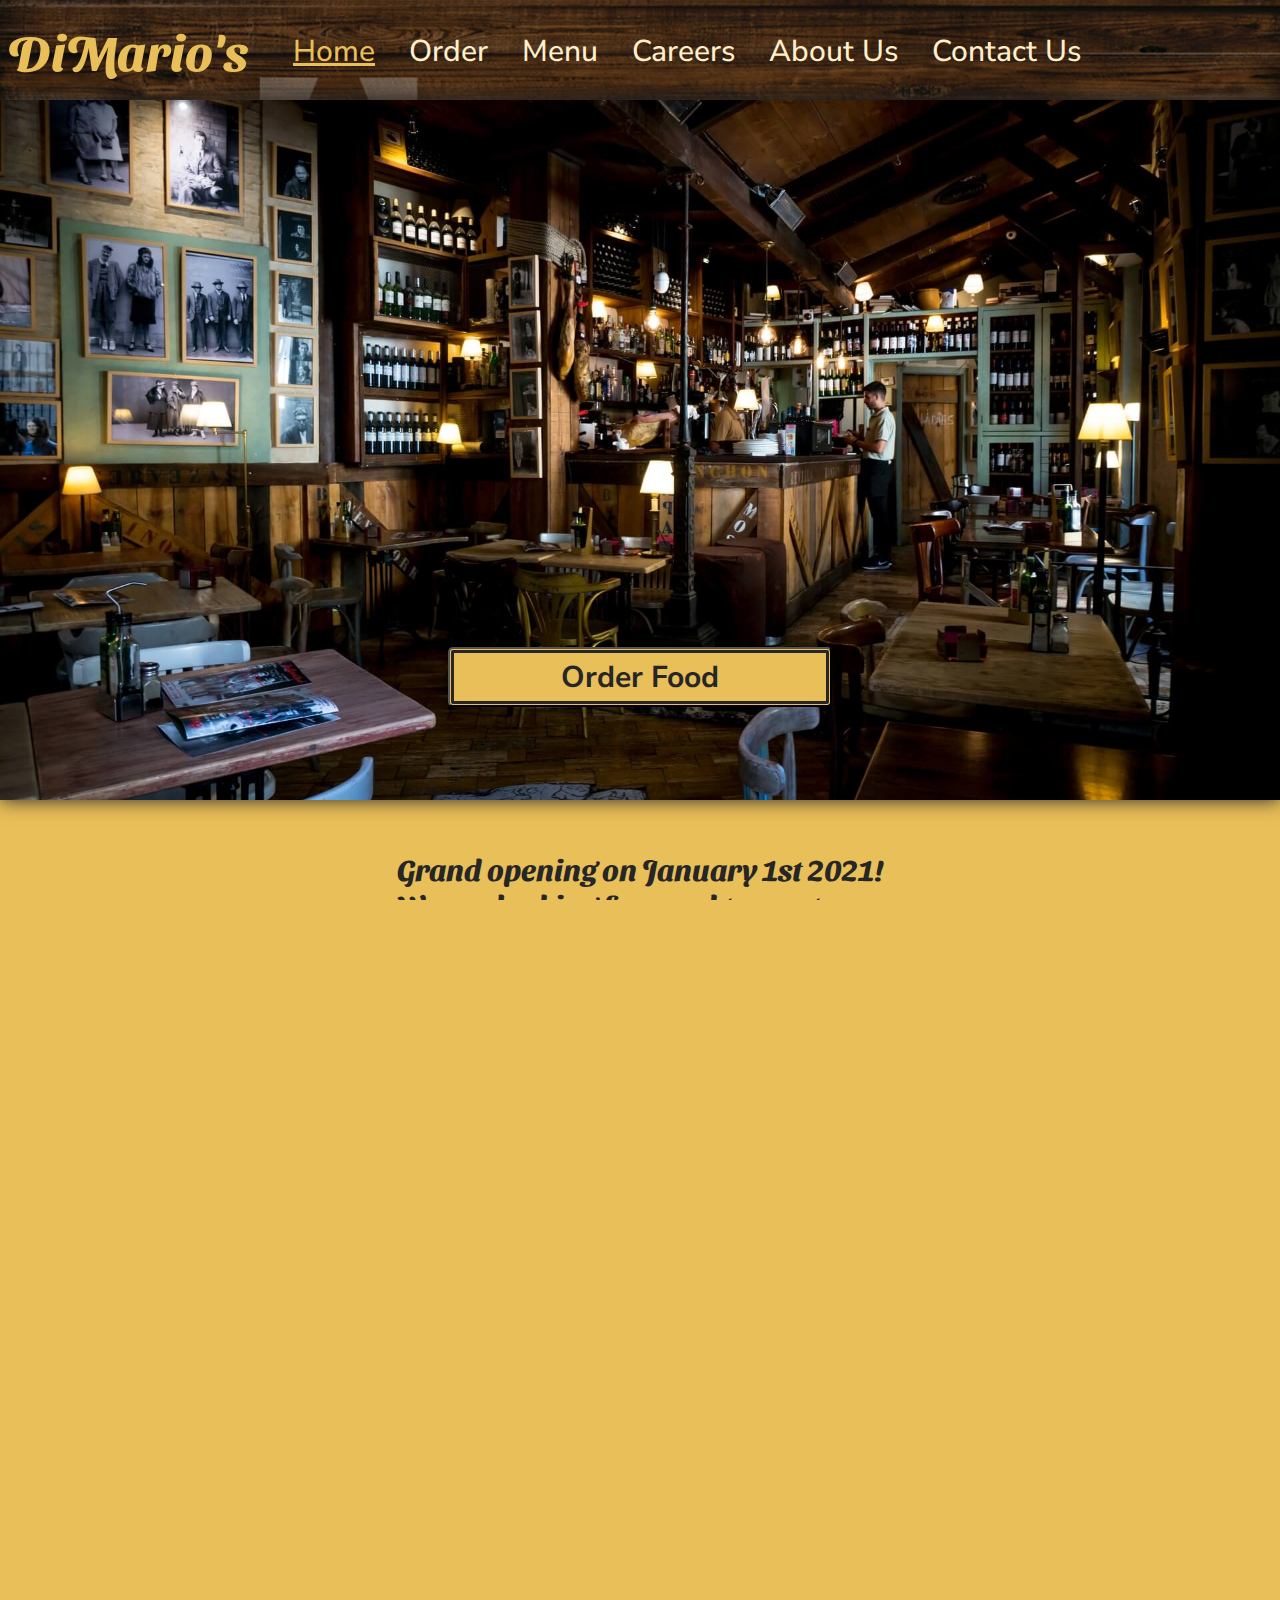
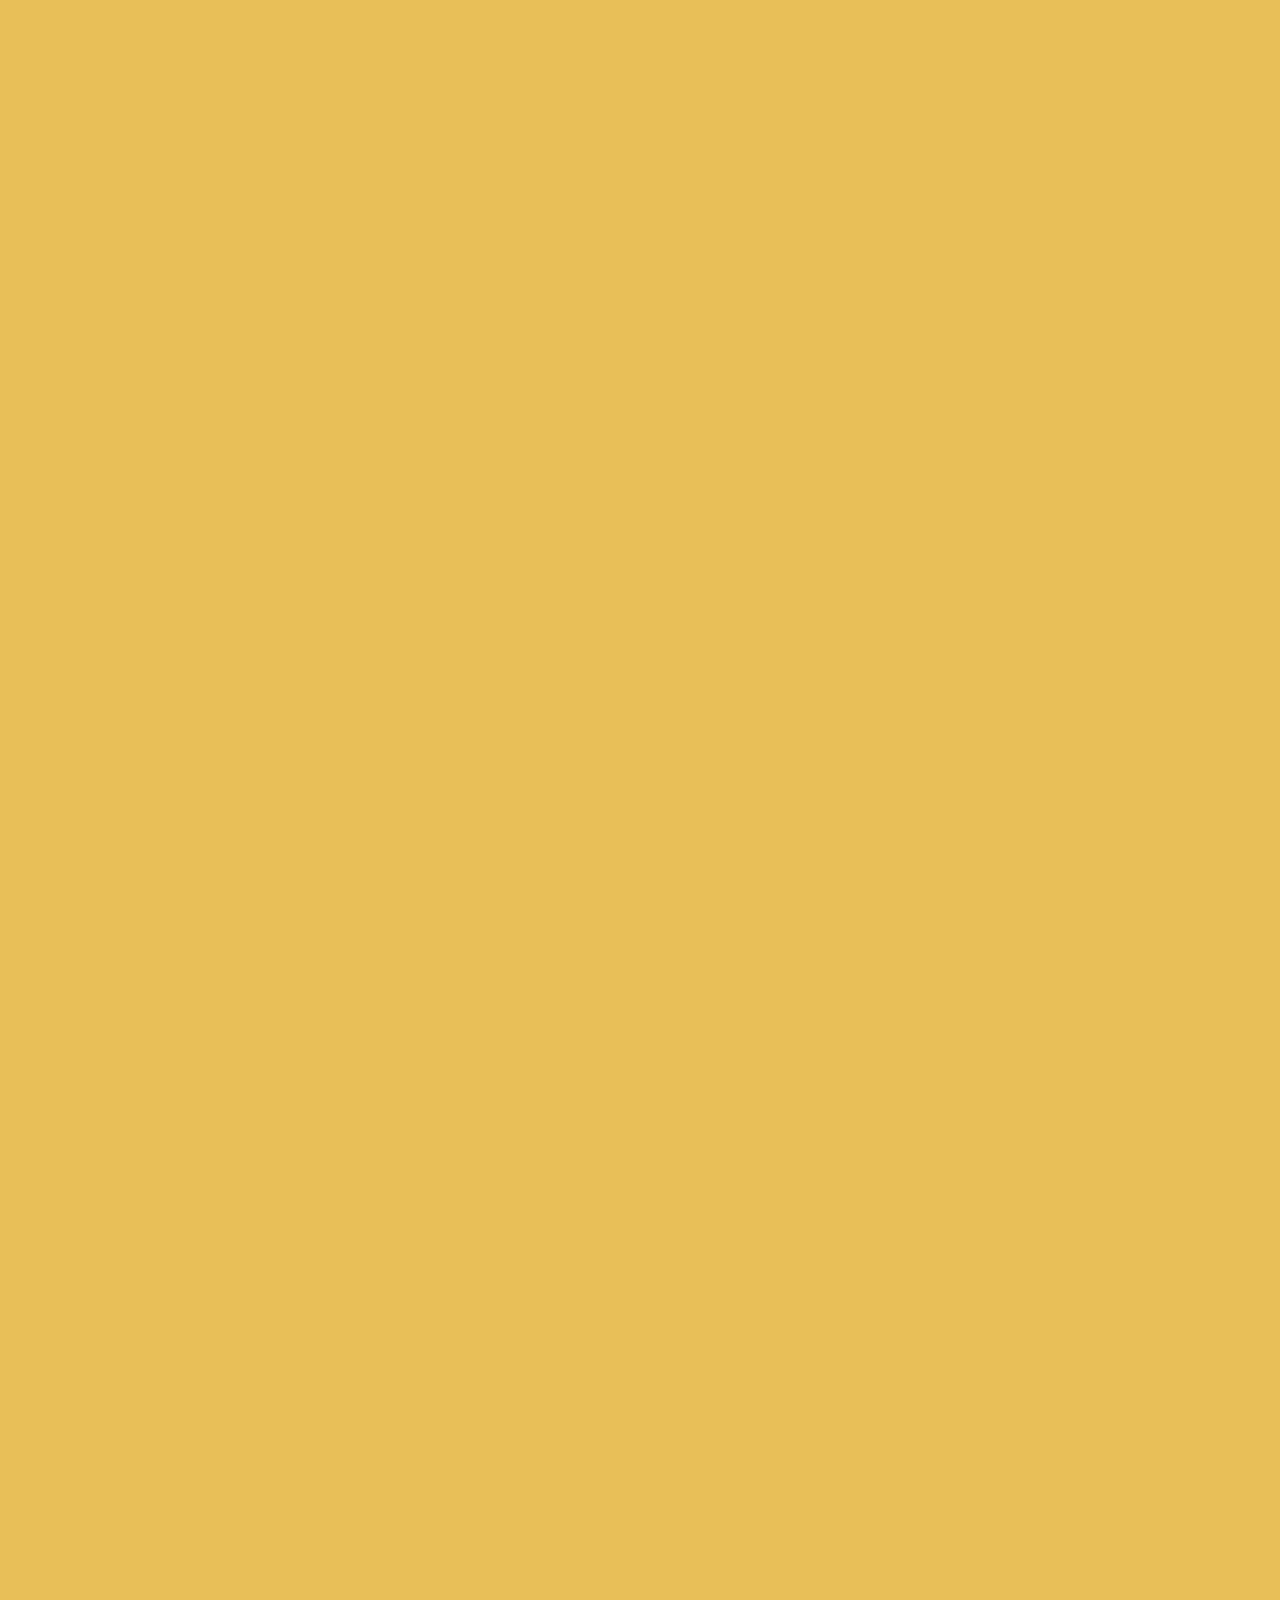
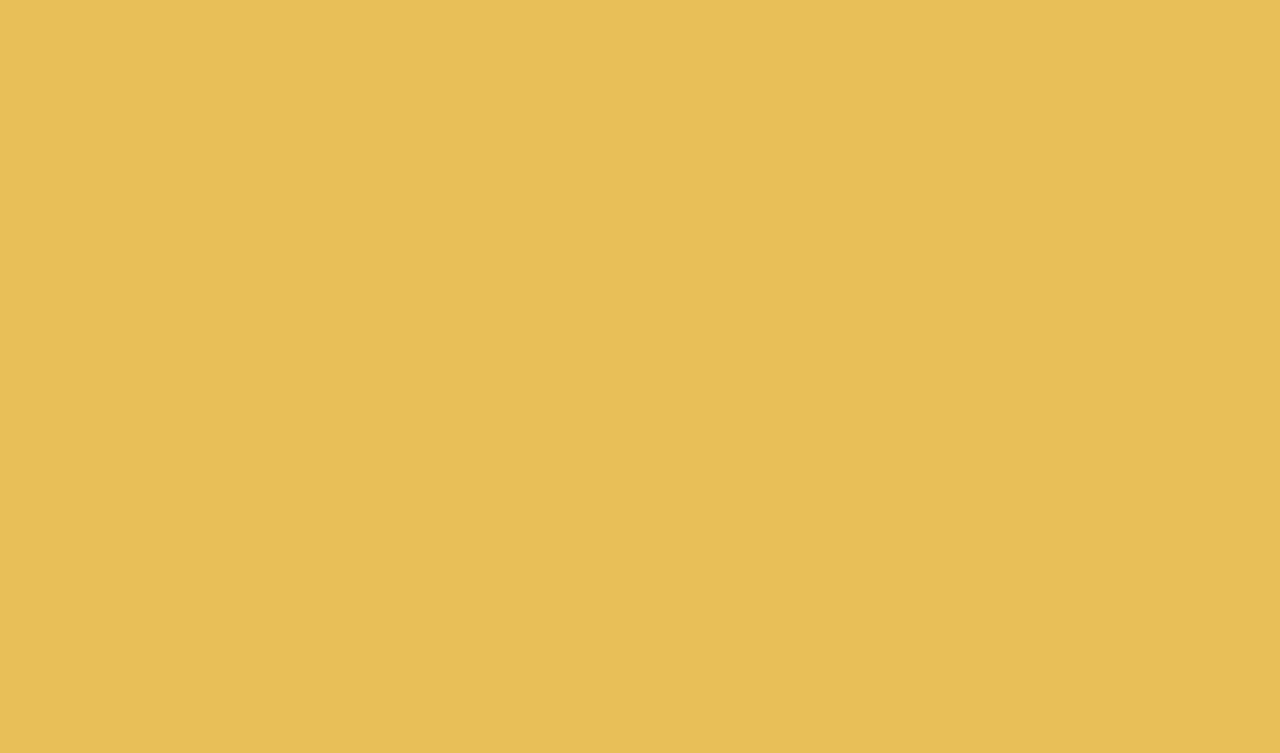
==== index.html @ 4d378fe9 "Add files via upload" ====
<!DOCTYPE html>
<html> 
    <head>
        <title>DiMario's</title>
        <link rel="stylesheet" href="style.css">
        <link rel="preconnect" href="https://fonts.gstatic.com">
        <link rel="stylesheet" href="https://fonts.googleapis.com/css2?family=Sansita+Swashed&display=swap">
        <link rel="stylesheet" href="https://fonts.googleapis.com/css2?family=Nunito+Sans:wght@600&display=swap">
        <meta name="viewport" content="width=device-width, initial-scale=1.0">
    </head>

    <body>   
        <header>
            <nav class="navbar">
            <div class="logo" onclick="document.location='index.html'">
                <h1>DiMario's </h1></div>
            
                <ul class="navlinks" id="navlinks">
                    </li>
                    <li><a class="current" href="index.html">Home</a></li>
                    <li><a href="https://deliveroo.ie/" target="_blank" >Order</a></li>
                    <li><a href="menu.html">Menu</a></li>
                    <li><a href="careers.html">Careers</a></li>
                    <li><a href="aboutus.html">About Us</a></li>
                    <li><a href="#footer">Contact Us</a></li>
                  </ul>
            </nav>
        </header> 

        <div class="hero">
        <button class="orderbutton" type="button"  onclick=" window.open('https://deliveroo.ie/', '_blank'); return false;">Order Food</button>
     </div>
        <div class="description">
            <h2>Grand opening on January 1st 2021! <br>We are looking forward to meet you.</h2>
        </div>
        <div class="selection">

            <div class="about">
                <div class="about_img"></div>
                <div class="about_text"> <p>Opening in Bray in January 2021. DiMario's offers a wide range of classic and very innovative gourmet pizzas to create a distinctive and contemporary eating style for you to enjoy at home.</p></div>
                <button class="aboutbutton" type="button" onclick="document.location='aboutus.html'">About Us</button>
            </div>

            <div class="menu">
                <div class="menu_img"></div>
                <div class="menu_text"> <p> We have put a lot of time and effort into curating the perfect menu. Our incredibly delicious menu comprises of traditional Italian pizzas, all-time favourites, focaccias, calzones, tasty salads and even sweet dessert pizzas.</p></div>
                <button class="menubutton" type="button" onclick="document.location='aboutus.html'">Menu</button>
                </div>
            <div class="careers">
                <div class="careers_img"></div>
                <div class="careers_text"> <p>We are proud to employ great people who are passionate about their jobs and we respect that everyone is different. No matter who you are, what you need or where you're going, we'd like to help you get there.</p></div>
                <button class="careersbutton" type="button" onclick="document.location='aboutus.html'">Open Positions</button>
            </div>
        </div>
        </div>
        <div class="social">
            <h2>Find us on social media: <a href="https://www.instagram.com/" target="_blank" >#dimariosbray</a></h2>
                <br>
                <a href="https://www.facebook.com/" target="_blank" > <img class="facebook" src="facebook.svg" alt="Social Media Facebook"> </a>
                <a href="https://www.instagram.com/" target="_blank" > <img class="instagram" src="instagram.svg" alt="Social Media Instagram"></a>
        </div>
        <div class="images">
            <img class="image_1" src="social_1.jpg" alt="Social Media Image 1">
            <img class="image_2" src="social_2.jpg" alt="Social Media Image 2">
            <img class="image_3" src="social_3.jpg" alt="Social Media Image 3"> 
            <img class="image_4" src="social_4.jpg" alt="Social Media Image 4"> 
            <img class="image_5" src="social_5.jpg" alt="Social Media Image 5"> 
            <img class="image_6" src="social_6.jpg" alt="Social Media Image 6"> 
        </div>
         
        <a name="footer"></a>
        <div class="footer" id class="footer">
            <div class="address">
                <h2>Find Us</h2>
                <p><a href="https://goo.gl/maps/X4QhqqdxB6TDcAVm9" target="_blank">57 Sugarloaf Crescent<br>Bray, Co.Wicklow<br>A98 F9P2 </a></p>
            </div>
            <div class="contact">
                <h2>Contact Us</h2>
                <p>Phone: <a href="tel:0860-555555" >0860-555555</a><br>Email: <a href="mailto:jobs@dimariosbray.com">jobs@dimariosbray.com</a><br>Social Media <a href="https://www.facebook.com/" target="_blank" > <img class="facebook_footer" src="facebook_footer.svg" alt="Social Media Facebook"> </a>   <a href="https://www.instagram.com/" target="_blank" > <img class="instagram_footer" src="instagram_footer.svg" alt="Social Media Facebook"> </a></p>
            </div>
            <div class="hours">
                <h2>Opening Hours</h2>
                <p>Tuesday & Wednesday from 11am to 8pm<br>Thursday, Friday, & Saturday from 11am to 10pm<br>Sunday from 11am to 7pm</p>
            </div>
        </div>
    </body>
    </html>
---- style.css ----
html,body {
    background-color: #E8BF58;
    width: 100%;
    height: 100%;
    margin: 0px;
    padding: 0px;
    overflow-x: hidden; 
    font-family: 'Nunito Sans', sans-serif;
    color: #FFEFCA;
}

/*Navigation*/

.navbar {
    width: 100%;
    height: 100px;
    background-image: url("nav_background.jpg");
    background-size: cover;
    background-position: 10% 15%;
    display: flex;
    position: relative;

}

.logo {

    width: 20%;
    height: 100px;
    text-align: center;
    top: 20px;
    position: absolute;
    cursor: pointer;
    
}

h1 {
    max-width: 35%;
    max-height: 50%;
    font-size: 50px;
    color: #E8BF58;
    margin: auto;
    padding: 5px;
    border-radius: 5px;
    display:inline;
    font-family: 'Sansita Swashed', cursive;
}

h1:hover {
    color: #758973;
}



.navlinks {
    width: 80%;
    height: 100px;
    padding-top: 15px;
    text-align: center;
    position: absolute;
    left: 120px;

}

.navlinks a {
    text-decoration: none;
    font-weight: 500;
    font-size: 30px;
    color: #FFEFCA;
    text-align: center;
}

a.current {
    color: #E8BF58;
    padding-bottom: 2px;
    text-decoration: underline;
}

ul li {
    display: inline;
    padding-left: 30px;
    margin-top: auto;
   }



 .navlinks a:hover {
    color: #758973;
 }


  /*Hero Main*/

 .hero {
    width: 100%;
    height: 700px;
    background-image: url("hero_home.jpg");
    background-repeat: no-repeat;
    background-size: cover;
    background-position: 10% 30%;
    margin: auto;
    box-shadow:  0 0 18px #262626;
    position: relative;

 }

 .orderbutton  {
    margin: 0;
    position: absolute;
    top: 85%;
    left: 50%;
    -ms-transform: translate(-50%, -80%);
    transform: translate(-50%, -80%);
    width: 30%;
    height: 60px;
    background-color: #E8BF58;
    color: #262626;
    font-size: 30px;
    cursor: pointer;
    outline: 3px solid #262626;
    outline-offset: -6px;
    border-radius: 5px;
    font-family: 'Nunito Sans', sans-serif;
    padding: 5px;
    font-weight: 700;

 }

 button:hover {
  background-color: #758973;
  color: #262626;
  outline: 3px solid #262626;
  outline-offset: -6px;
  border: none;
  padding: 5px;

 }



/*H2 Headlines*/

 .description {
    width: 100%;
    height: 150px;
    margin: auto;
    text-align: center;
 }

h2 {
    height: auto;
    width: 70%;
    font-size: 30px;
    text-align: center;
    margin-top: 50px;
    margin-left: auto;
    margin-right: auto;
    margin-bottom: 0;
    color: #262626;
    font-family: 'Sansita Swashed', cursive;

}

/*Selection Main*/

.selection {
    width: 85%;
    height: 600px;
    margin: auto;
    background-color: #262626;
    border-radius: 5px;
    box-shadow:  0 0 18px #262626;
}

.about, .menu, .careers {
     width: 33.33%;
     height: 600px;
     float:left;
     background-color: #262626;
     border-radius: 5px;
     position: relative;
 }

 .about_img  {
    width: 90%;
    height: 300px;
    margin-top: 15px;
    margin-left: auto;
    margin-right: auto;
    background-image: url("AboutUs.jpg");
    background-repeat: no-repeat;
    background-size: cover;
    background-position: 10% 30%;
    border-radius: 5px;
   
 }

 .menu_img {
    width: 90%;
    height: 300px;
    margin-top: 15px;
    margin-left: auto;
    margin-right: auto;
    background-image: url("menu.jpg");
    background-repeat: no-repeat;
    background-size: cover;
    background-position: 10% 30%;
    border-radius: 5px;
 }

 .careers_img {
    width: 90%;
    height: 300px;
    margin-top: 15px;
    margin-left: auto;
    margin-right: auto;
    background-image: url("careers.jpg");
    background-repeat: no-repeat;
    background-size: cover;
    background-position: 10% 30%;
    border-radius: 5px;
 }


 .about_text p, .menu_text p, .careers_text p {
     width: 80%;
     text-align: center;
     margin:auto;
     padding-top: 20px;
     font-size: 18px;
     color: #FFEFCA;
 }

 .aboutbutton, .menubutton, .careersbutton {
    margin: auto;
    position: absolute;
    top: 95%;
    left: 50%;
    -ms-transform: translate(-50%, -95%);
    transform: translate(-50%, -95%);
    width: 90%;
    height: 50px;
    background-color: #E8BF58;
    color: #262626;
    font-size: 30px;
    cursor: pointer;
    outline: 3px solid #262626;
    outline-offset: -6px;
    border-radius: 5px;
    font-family: 'Nunito Sans', sans-serif;
 }


.social {
    width: 100%;
    height: 150px;
   text-align: center;
   padding-bottom: 30px;
 }


 .social a {
     color: #758973;
 }

 .social a:hover {
    color: #262626;
    cursor: pointer;
}

.facebook, .instagram {
     width: 60px;
     height: 60px;
     margin: auto;
 }

 .facebook:hover {
    background-color: #758973;
    cursor: pointer;
}
.instagram:hover {
    background-color: #758973;
    border-radius: 15px;
    cursor: pointer;
}

.images  {
    width: 100%;
    overflow: auto;
    margin: auto;
    text-align:center;
    background-color: #262626;
    padding-bottom: 30px;
    margin-bottom: 50px;
    padding-top: 30px;
    box-shadow:  0 0 18px #262626;
    border-radius: 10px;
 }


 .images img {
    max-width: 75%;
    max-height: 75%;
    display:inline-block;
    margin: 40px;
    border-left: 6px solid;
    border-right: 6px solid;
    border-color: #E8BF58;
    border-radius: 10px;
 }

 .images img:hover {
    border-color: #758973;
    opacity: 0.7;
    cursor: pointer;
    transition-delay:0.2s;
 }


  /*About Us*/

  .hero_about {
    width: 100%;
    height: 700px;
    background-image: url("hero_about.jpg");
    background-repeat: no-repeat;
    background-size: cover;
    background-position: 25% 0;
    margin-bottom: 100px;
    box-shadow:  0 0 18px #262626;
 }

 /*History*/

  .history, .philosophy, .food {
    width: 80%;
    height: 500px;
    margin: auto;
    display: flex; 
    margin-bottom: 50px;
    background-color: #262626;
    box-shadow:  0 0 18px #262626;
    border-radius: 5px;
  }



  .history_text, .philosophy_text {
    float: left;
    width: 60%;
    height: 500px;
    padding: 30px;
}

  .history_headline, .food_headline, .philosophy_headline {
      margin-bottom: 10px;
      text-align: center;
      height: 50px;

  }
  .history_headline h2, .food_headline h2, .philosophy_headline h2, .work_headline h2 {
     color: #758973;
     width: 100%;
     padding: 0;
     margin: auto;
     font-size: 40px;
  }
 

  .history_description p, .food_description p, .philosophy_description p, .work_description p {
     padding-top: 20px;
     font-size: 20px;
     color: #FFEFCA;
     margin-right: auto;
     margin-left: auto;
 }

 .history img, .food img, .philosophy img {
    max-width: 500px;
    max-height: 500px;
    border-radius: 5px;
 }


 .food_text {
    width: 65%;
    float: left; 
    height: 500px;
    padding: 30px;
}

.food img {
    float: right;

 }


 /*Careers Page*/
 .hero_careers {
    width: 100%;
    height: 700px;
    background-image: url("hero_careers.jpg");
    background-repeat: no-repeat;
    background-size: cover;
    background-position: 25% 0;
    margin-bottom: 50px;
    box-shadow:  0 0 18px #262626;
   
 }

 .positions {
     display: flex;
     width: 80%;
     height: 350px; 
     background-color: #262626;
     margin: auto;
     border-radius: 5px;
     text-align:center;
     margin-bottom: 50px;
     display: flex;
     flex-direction: row;
     box-shadow:  0 0 18px #262626;
 }

.job_1, .job_2, .job_3 {
    width: 30%;
    height: 250px;
    margin: auto;
    margin-top: 10px;
}

.positions h2 {
    font-size: 40px;
    color: #758973;
    text-align: left;
    padding: 0;
    margin: 10px;
}

.position_text {
    margin-right:auto;
    margin-top: auto;
    margin-top: 0;
    padding-left: 30px;
    padding-right: 30px;
}

.positions p {
    text-align: left;
    font-size: 18px;
    color: #FFEFCA;   
}

.work_text {
    margin: auto;
    padding-left: 30px;
    padding-right: 30px;
    padding-top: 0;
}

.work {
    width: 100%;
    height: 650px;
    margin: auto;
    display: flex; 
    margin-bottom: 50px;
    background-color: #262626;
    box-shadow:  0 0 18px #262626;
    border-radius: 5px;
  }



.work p{
    text-align: center;
}
.work b {
    font-family: 'Sansita Swashed', cursive;
    font-size: 30px;
}


.work img {
    max-width: 100%;
    max-height: 100%;
    border-radius: 5px;
 }



 .apply {
    width: 80%;
    height: 500px;
    margin: auto;
    display: flex; 
    margin-bottom: 50px;
    background-color: #262626;
    box-shadow:  0 0 18px #262626;
    border-radius: 5px;
 }

 .apply h2, .work h2 {
    font-size: 40px;
    color: #758973;
    text-align: center;
    padding: 0;
    margin-right: auto;
    margin-left: auto; 
    margin-top: 5px;
    margin-bottom: 10px;
    font-size: 50px;
   
 }

.apply_text {
    width: 100%;
    margin-right:auto;
    margin-top: 10px;
    text-align: center;
}

.apply p {
    text-align: center;
    font-size: 20px;
    color: #FFEFCA;   
    margin-bottom: 0;
}

.apply li {
    text-align: center;
    font-size: 20px;
    color: #FFEFCA;   
    margin-bottom: 0;
}

.apply_button {
    width: 100%;
    margin: auto;
    text-align: center;
    margin-top: 50px;
    }

.apply_button p {
    text-align: center;
    font-size: 18px;
    color: #FFEFCA;   
    margin-right: auto;
    margin-left: auto;

}

img.email {
    width: 40px;
    height: 40px;
    margin: auto;
    vertical-align: middle;
}


.apply a {
    color: #758973;
    font-size: 30px;
}

    /*Menu*/
.allergy {
    width: 70%;
    height: 250px;
    margin: auto;
    background-color: #262626;
    border-radius: 5px;
    box-shadow:  0 0 18px #262626;
    margin-top: 20px;
    display: flex;
    margin-bottom: 50px;
    margin-top: 50px;
}

.allergy_text {
    width: 60%;
}

.allergy_headline {
    height: 50px;
    padding: 10px;
}

.allergy_headline h2 {
    font-size: 40px;
    color: #758973;
    text-align: center;
   margin: auto;
   margin-bottom: 20px;

}

.allergy_description p {
    width: 80%;
    text-align: center;
    margin:auto;
    padding-top: 20px;
    font-size: 18px;
    color: #FFEFCA;
    font-size: 18px;
}

img.vegeterian, img.vegan, img.nut, img.fish, img.gluten{
    width: 40px;
    height: 40px;
    vertical-align: middle;
    margin-right: 10px;
   
}

.allergy_icons_1 {
    width: 250px;
    margin: auto;
    margin-left: 50px;
}

.allergy_icons_2 {
    width: 250px;
    margin: auto;
    margin-left: 50px;
}

.allergy_1, .allergy_2, .allergy_3, .allergy_4, .allergy_5 {
    display: flex;
    flex-direction: row;

}

.allergy p{
    vertical-align: middle;
    font-size: 18px;
}

.starter, .main, .dessert  {
    width: 100%;
    height: 680px;
    margin: auto;
    margin-bottom: 50px;
    background-color: #262626;
    border-radius: 5px;
    box-shadow:  0 0 18px #262626;
    margin-top: 20px;
}

.dessert {
    height: 500px;
}

.main {
    height: 1250px;
}
.starter_text, .main_text1, .dessert_text {
    width: 90%;
    height: 500px;
    display: flex;
    flex-direction: row;
    margin: auto;
}

.dessert_text {
    width: 80%;
    text-align: center;
    height: 400px;
}

.dessert_1, .dessert_2 {
    display: flex;
    flex-direction: row;
}

.main_text2 {
    width: 90%;
    height: 450px;
    display: flex;
    flex-direction: row;
    margin: auto;
    margin-top: 100px;
}

.starter_headline, .main_headline, .dessert_headline {
    width: 100%;
    height: 50px;
    padding: 10px;
    text-align: center;
    margin-bottom: 30px;
}

.starter_headline h2, .main_headline h2, .dessert_headline h2 {
    font-size: 50px;
    color: #758973;
    text-align: center;
    padding: 0;
    margin: auto;
    margin-bottom: 30px;

}

.starter_1, .starter_2, .starter_3, .starter_4 {
    width: 20%;
    height: 400px;
    margin: auto;
    text-align: center;
    }

.main_1, .main_2, .main_3, .main_4, .main_5, .main_6, .main_7, .main_8 {
    width: 20%;
    height: 400px;
    margin: auto;
    text-align: center;
        }

.dessert_1, .dessert_2 {
    height: 400px;
    margin: auto;
    text-align: center;
}

img.imgstarter_1, img.imgstarter_2, img.imgstarter_3, img.imgstarter_4 {
    max-width: 80%;
    max-height: 80%;
   border-radius: 5px;
}

img.imgmain_1, img.imgmain_2, img.imgmain_3, img.imgmain_4, img.imgmain_5, img.imgmain_6, img.imgmain_7, img.imgmain_8 {
    max-width: 80%;
    max-height: 80%;
    border-radius: 5px;
 }

 img.imgdessert_1,  img.imgdessert_2  {
    max-width: 80%;
    max-height: 80%;
    border-radius: 5px;
 }

b {
    font-family: 'Sansita Swashed', cursive;
    font-size: 30px;
}

.starter p, .main p {
    font-size: 18px;
    height: 130px;
    margin-top: 0;
}

.dessert p {
    font-size: 18px;
    margin-top: 0;
    margin-left: 20px;
    margin-right: 20px;
    text-align: center;
    width: 500px;
    height: 300px;
}
.dessert_1 p {
    margin-left: 20px;
    margin-right: 50px;
}


 /*Footer*/

 .footer {
    width: 800%;
    height: 250px;
    padding-bottom: 5px;
    background-color: #14181b;
    margin-top: 20px;
    box-shadow:  0 0 18px #14181b;
}

.address, .hours, .contact {
    width: 350px;
    margin-left: 50px;
    margin-top: 30px;
    float: left;
    color: #FFEFCA;
    background-color: #14181b;
}

.hours h2, .address h2, .contact h2 {
    font-size: 30px;
    text-align: left;
    color: #758973;
    display: inline;
    width: 100%;
 }

 .hours p, .address p, .contact p {
    margin-top: 20px;
 } 

 .contact a, .address a {
    color: #758973;
}

img.instagram_footer, img.facebook_footer {
    width: 30px;
    height: 30px;
    vertical-align: middle;
    text-decoration: none;
}


@media screen and (max-width: 700px) {

   
    .logo {
        width: 100%;
        margin: auto;
        height: 75px;
        top: 10px;
    }
    
   .navbar {
       width: 100%;
       height: 150px;
       text-align: center;
    
    
   }

   .navlinks {
       width: 100%;
       padding: 0;
       margin: auto;
       display: flex;
       flex-direction: row;
       height: 120px;
       text-align: center;
        position: absolute;
        text-align: center;
        left: 0;
    }

    ul li {
        display: inline;
        margin-top: auto;
        margin-left: auto;
        margin-right: auto;
       }

   .navlinks a{
    font-weight: 500;
    font-size: 20px;
   }


    .description {
        width: 100%;
        height: 150px;
        margin: auto;
     }

    h2{
        width: 90%;
        font-size: 27px;
        padding-bottom: 0;
    }
    
    .selection {
      width: 95%;
      height: 1900px;
      padding: 0; 
        }

    .about, .menu, .careers {
      float: none;
      width: 95%;
      height: 600px;
      margin: auto;
      padding: 15px;
      margin-bottom: 10px;
    
    }

    .about_img {
        width: 100%;
        height: 350px;
        background-image: url("AboutUs.jpg");
        background-repeat: no-repeat;
        background-size: cover;
        background-position: 10% 30%;
        border-radius: 10px;
        margin: auto;
    }

    .hero, .hero_about, .hero_careers  {
        width: 100%;
        height: 500px;
    }
    .hero_careers {
        margin-bottom: 50px;
    }

    .orderbutton  {
        width: 60%;

    }

    .footer {
        width: 100%;
        height: 500px;

    }

     .address, .hours, .contact {
         clear: left;
         width: 100%;
         height: 150px;
         background-color: #14181b;
         padding: 20px;
         margin: 0;
     }
    

     .address,.hours, p {
        padding-bottom: 20px;
     }

     .images {
         width: 95%;
         overflow: hidden;
     }



    .image_1, .image_2, .image_3, .image_4, .image_5 {
      width: 90%;
      max-width: 500px;
      max-height: 500px;
      display:block;
      border-top: 2px solid;
      border-bottom: 2px solid;
      border-left: none;
      border-right: none;
      border-color: #E8BF58;
    } 
    
    .history, .philosophy {
        flex-direction: column-reverse;
    }



    .history, .food, .philosophy {
        height: 1100px;
        text-align: center;
        width: 90%;
        position: relative;
    
    }

    .food {
        display: flex;
        flex-direction: column;
    }

    .history h2, .food h2, .philosophy h2 {
        font-size: 50px;
        padding: 0;
        margin: auto;
        margin-top: 20px;
        position: absolute;
        top: 5px;
    }

    .history_description, .food_description, .philosophy_description {
        position: absolute;
        top: 70px;
    }


    .history p, .food p, .philosophy p {
        margin: 10px;
        padding-bottom: 30px;
    }


    img.image_history, img.image_food, img.image_philosophy {
        max-width: 100%;
        max-height: 500px;
        border-radius: 5px;
        padding: 0;
        position: absolute;
        left: 0;
        right: 0;
        bottom: 0;
        margin: auto;
     }

 

 .history_text, .food_text, .philosophy_text {
        display: block;
        width: 100%;
        height: 500px;
        padding: 0;
        margin: auto;
}

.positions {
    display:flex;
    flex-direction: column;
    height: 900px;
    width: 90%;
}

.job_1, .job_2, .job_3 {
    width: 100%;
    margin-bottom: 40px;
}

.apply {
    width: 90%;
    height: 650px;
    position: relative;
}


.apply h2 {
    position: absolute;
    top: 5px;
    margin: auto;
    width: 100%;
    font-size: 50px;
}

.apply_button {
    position: absolute;
    top: 50px;
}

.apply_description {
    position: absolute;
    top: 200px;
   padding: 20px;
}

img.image_work {
    width: 100%;
    height: 90%;
    margin: auto;
}

.work_headline {
    margin-top: 20px;
}

.work {
    height: 1200px;
    width: 90%;
    display:flex;
    flex-direction: column;
}
 
}
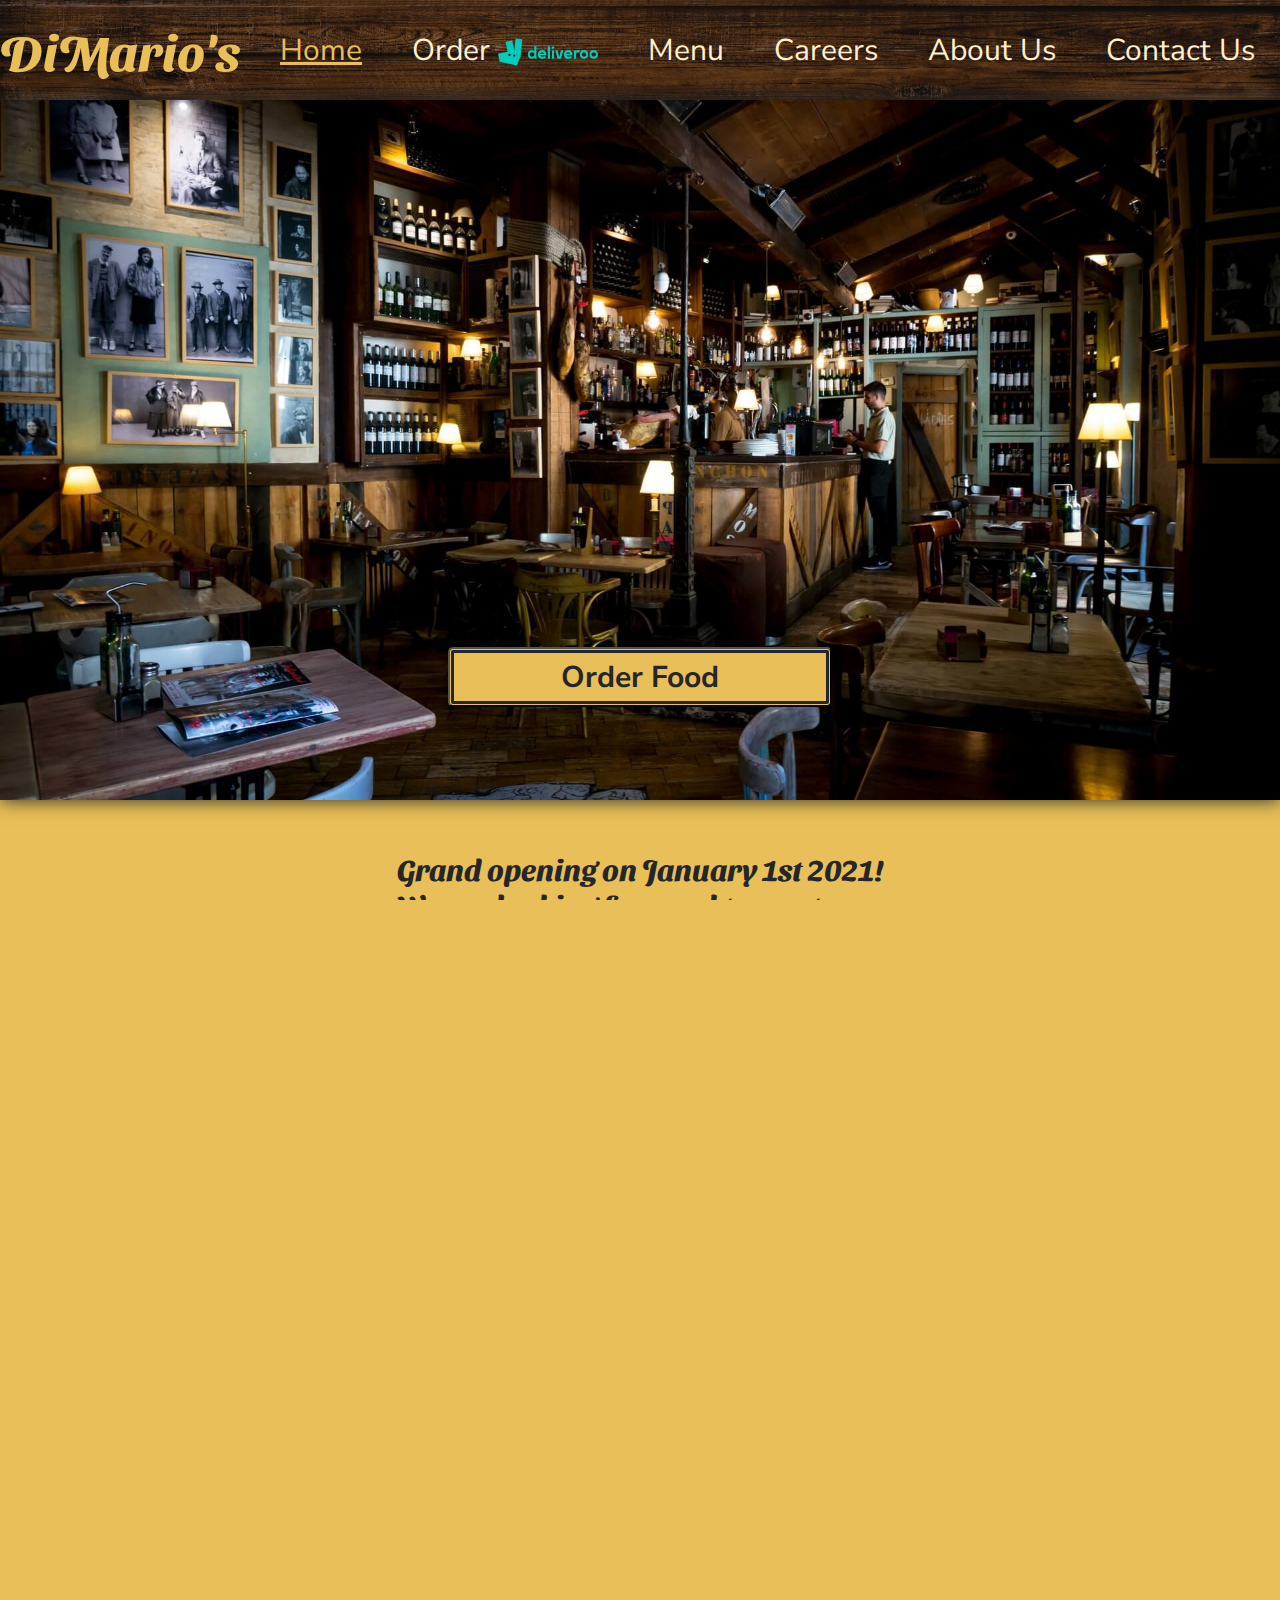
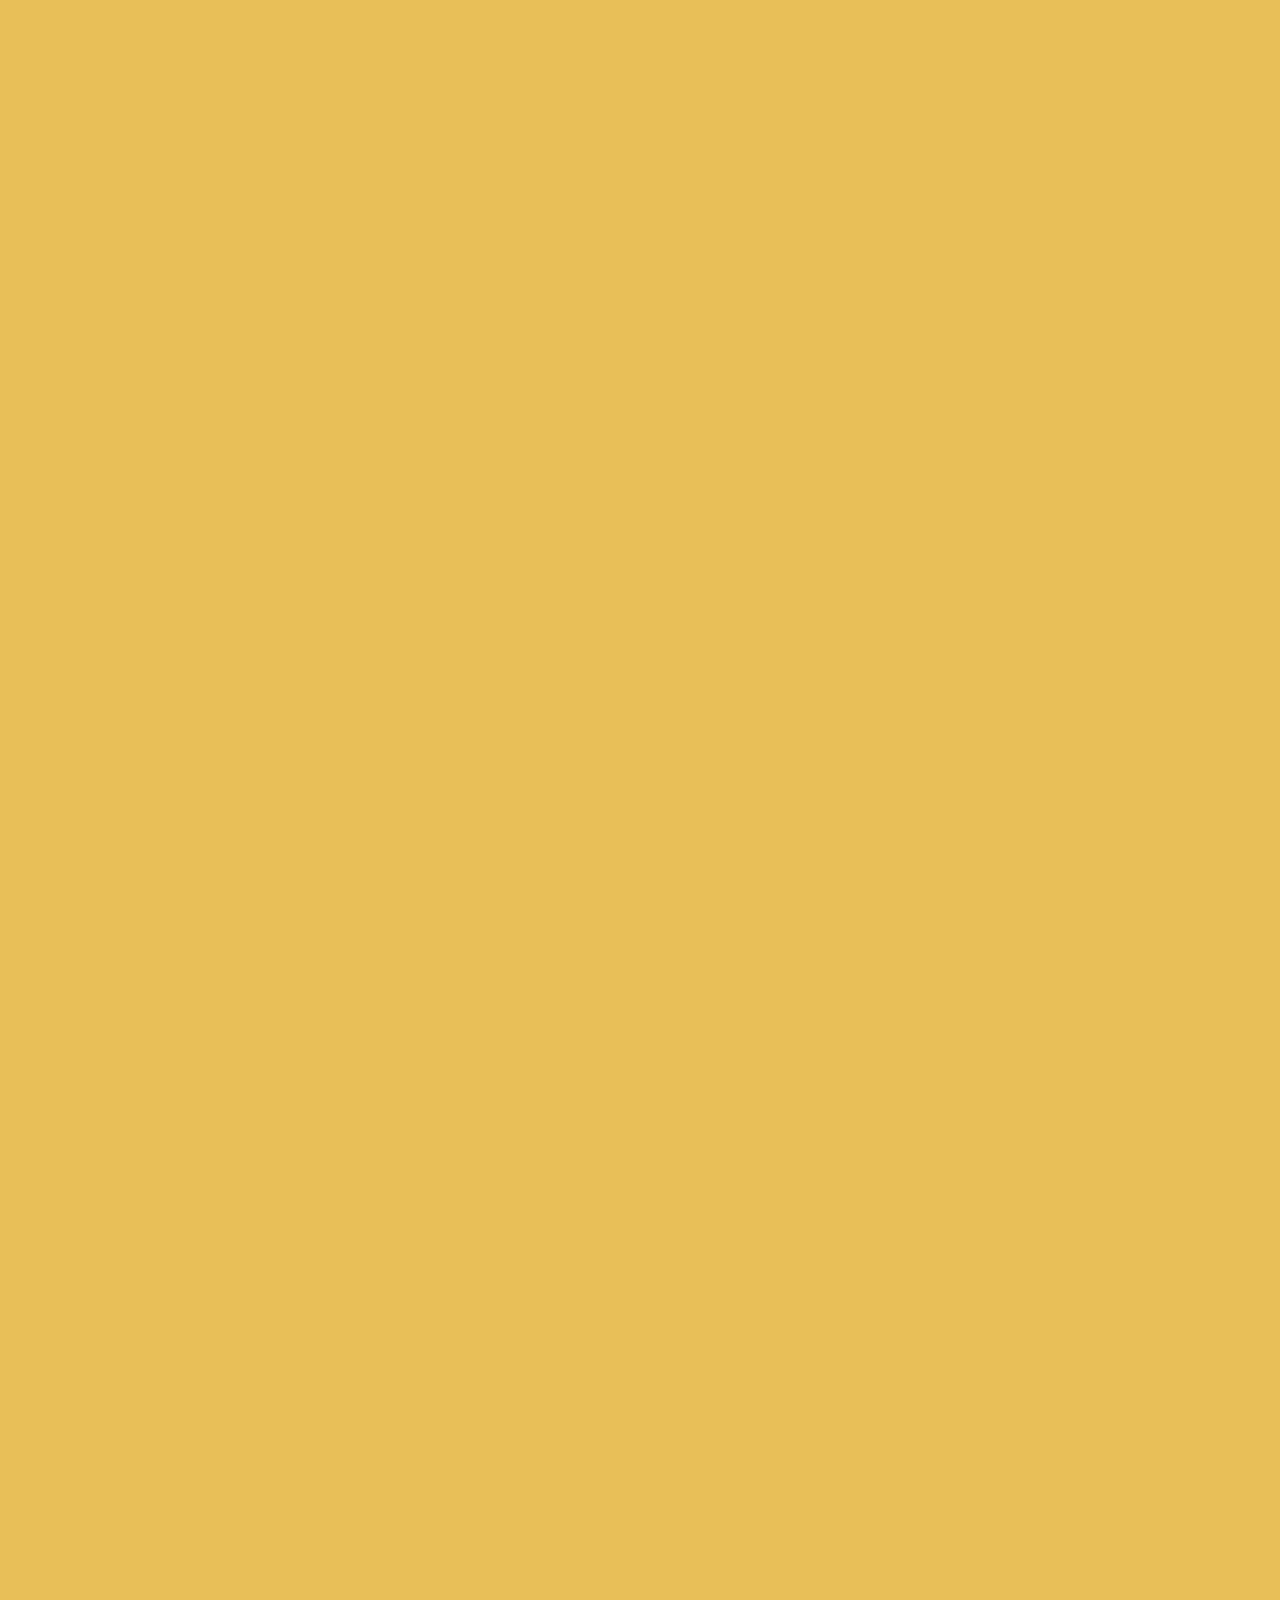
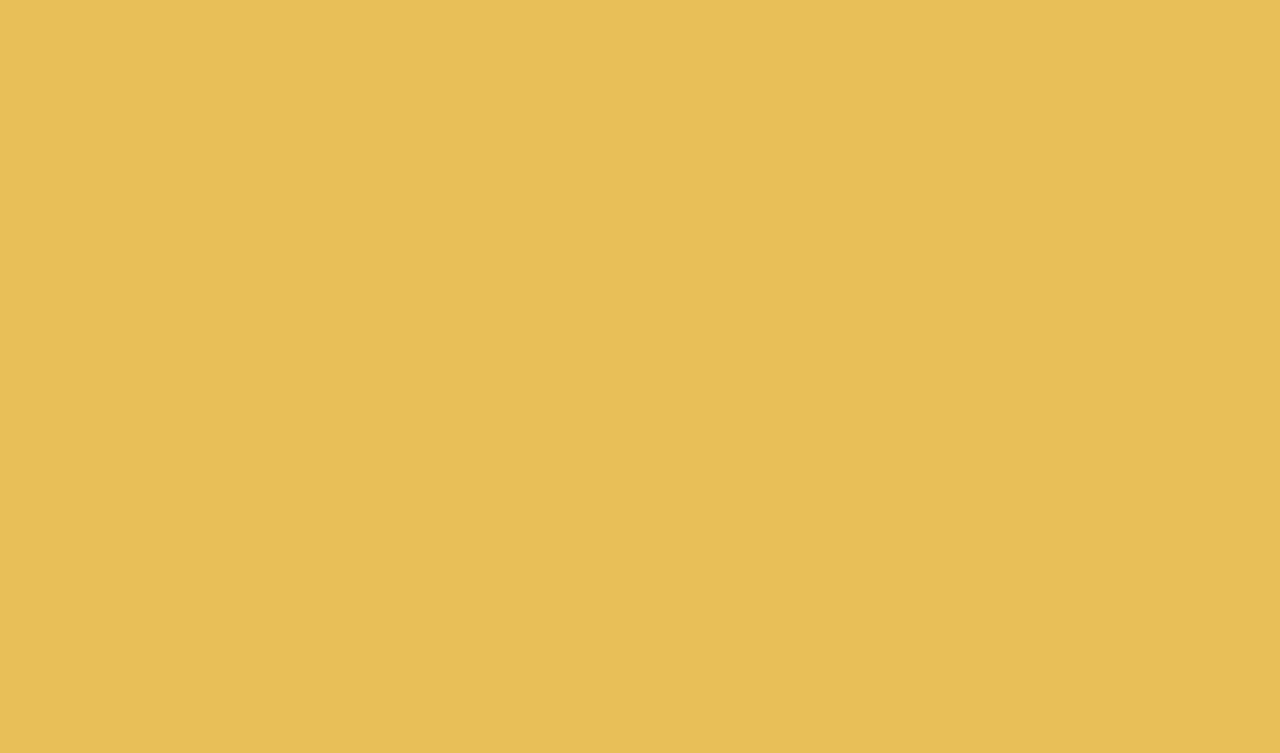
==== commit 049be4fb: "Add files via upload" ====
--- a/index.html
+++ b/index.html
@@ -2,6 +2,10 @@
 <html> 
     <head>
         <title>DiMario's</title>
+        <meta charset="UTF-8">
+        <meta name="description" content="DiMario's - Opening in Bray in January 2021. DiMario's offers a wide range of classic and very innovative gourmet pizzas to create a distinctive and contemporary eating style for you to enjoy at home.">
+        <meta name="keywords" content="Pizza in Bray,Bray,Bray Sea Front,Dublin,Artisan Food,Italian Pizza,Italian Food,Vegan Food,Vegetarian Food,">
+        <meta name="author" content="Jennifer Feckler">
         <link rel="stylesheet" href="style.css">
         <link rel="preconnect" href="https://fonts.gstatic.com">
         <link rel="stylesheet" href="https://fonts.googleapis.com/css2?family=Sansita+Swashed&display=swap">
@@ -11,24 +15,38 @@
 
     <body>   
         <header>
-            <nav class="navbar">
-            <div class="logo" onclick="document.location='index.html'">
-                <h1>DiMario's </h1></div>
+            <nav class="navbar" id="navbar">
+                <div class="logo" onclick="document.location='index.html'">
+                    <h1>DiMario's </h1></div>
             
-                <ul class="navlinks" id="navlinks">
-                    </li>
-                    <li><a class="current" href="index.html">Home</a></li>
-                    <li><a href="https://deliveroo.ie/" target="_blank" >Order</a></li>
-                    <li><a href="menu.html">Menu</a></li>
-                    <li><a href="careers.html">Careers</a></li>
-                    <li><a href="aboutus.html">About Us</a></li>
-                    <li><a href="#footer">Contact Us</a></li>
-                  </ul>
+                    <a href=# class=toggle-button>
+                            <img class=bars src="bars.svg" alt="Hamburger Menu">
+                    </a>
+            
+                    <div class="navbar-links">
+                        <ul>
+                        <li><a class="current" href="index.html">Home</a></li>
+                        <li><a href="https://deliveroo.ie/" target="_blank" >Order <img class=deliveroo src="deliveroo.svg" alt="Deliveroo Icon"></a></li>
+                        <li><a href="menu.html">Menu</a></li>
+                        <li><a href="careers.html">Careers</a></li>
+                        <li><a href="aboutus.html">About Us</a></li>
+                        <li><a href="#footer">Contact Us</a></li>
+                        </ul>
+                    </div>
             </nav>
+            <script>
+                const toggleButton = document.getElementsByClassName('toggle-button')[0]
+                const navbarLinks = document.getElementsByClassName('navbar-links')[0]
+                
+                toggleButton.addEventListener('click', () => {
+                    navbarLinks.classList.toggle('active');
+                })
+                
+                </script>
         </header> 
 
         <div class="hero">
-        <button class="orderbutton" type="button"  onclick=" window.open('https://deliveroo.ie/', '_blank'); return false;">Order Food</button>
+        <button class="orderbutton" type="button"  onclick=" window.open('https://deliveroo.ie/', '_blank'); return false;">Order Food </button>
      </div>
         <div class="description">
             <h2>Grand opening on January 1st 2021! <br>We are looking forward to meet you.</h2>
--- a/style.css
+++ b/style.css
@@ -14,36 +14,63 @@
 /*Navigation*/
 
 .navbar {
-    width: 100%;
-    height: 100px;
+    display: flex;
+    justify-content: space-between;
+    align-items: center;
     background-image: url("nav_background.jpg");
     background-size: cover;
     background-position: 10% 15%;
-    display: flex;
+    height: 100px;
     position: relative;
-
+  }
+
+  .navbar-links ul {
+    padding: 0;
+    display: flex;
+    margin-right: 300px;
+    width: 100%;
+ 
+}
+
+.navbar-links li {
+    list-style: none;
+}
+
+.navbar-links li a {
+    text-decoration: none;
+    color: #FFEFCA;
+    padding: 10px;
+    display: block;
+    font-size: 30px;
+}
+
+.toggle-button {
+    position: absolute;
+    top: 30px;
+    right: 10px;
+    flex-direction: column;
+    display: none;
+    width: 50px;
+    height: 50px;
+}
+
+img.bars {
+    height: 100%;
+    width: 100%;
 }
 
 .logo {
-
     width: 20%;
     height: 100px;
-    text-align: center;
-    top: 20px;
-    position: absolute;
     cursor: pointer;
-    
+    text-align: center;
 }
 
 h1 {
-    max-width: 35%;
-    max-height: 50%;
+   height: 100%;
     font-size: 50px;
     color: #E8BF58;
-    margin: auto;
-    padding: 5px;
-    border-radius: 5px;
-    display:inline;
+    margin-top: 20px;
     font-family: 'Sansita Swashed', cursive;
 }
 
@@ -51,29 +78,12 @@
     color: #758973;
 }
 
-
-
-.navlinks {
-    width: 80%;
-    height: 100px;
-    padding-top: 15px;
-    text-align: center;
-    position: absolute;
-    left: 120px;
-
-}
-
-.navlinks a {
-    text-decoration: none;
-    font-weight: 500;
-    font-size: 30px;
-    color: #FFEFCA;
-    text-align: center;
-}
-
-a.current {
+.navbar-links a:hover {
+    color: #758973;
+ 
+}
+.navbar-links a.current {
     color: #E8BF58;
-    padding-bottom: 2px;
     text-decoration: underline;
 }
 
@@ -124,8 +134,8 @@
     font-family: 'Nunito Sans', sans-serif;
     padding: 5px;
     font-weight: 700;
-
- }
+ }
+
 
  button:hover {
   background-color: #758973;
@@ -137,6 +147,11 @@
 
  }
 
+ img.deliveroo {
+     height: 30px;
+     width: 100px;
+     vertical-align: middle;
+ }
 
 
 /*H2 Headlines*/
@@ -291,6 +306,8 @@
     margin: auto;
     text-align:center;
     background-color: #262626;
+    background-image: url("nav_background.jpg");
+    background-size: cover;
     padding-bottom: 30px;
     margin-bottom: 50px;
     padding-top: 30px;
@@ -310,13 +327,6 @@
     border-radius: 10px;
  }
 
- .images img:hover {
-    border-color: #758973;
-    opacity: 0.7;
-    cursor: pointer;
-    transition-delay:0.2s;
- }
-
 
   /*About Us*/
 
@@ -335,7 +345,7 @@
 
   .history, .philosophy, .food {
     width: 80%;
-    height: 500px;
+    overflow: auto;
     margin: auto;
     display: flex; 
     margin-bottom: 50px;
@@ -410,9 +420,8 @@
  }
 
  .positions {
-     display: flex;
      width: 80%;
-     height: 350px; 
+     min-height: 350px;;
      background-color: #262626;
      margin: auto;
      border-radius: 5px;
@@ -807,72 +816,212 @@
     text-decoration: none;
 }
 
+@media screen and (max-width: 1000px) {
+
+.navbar-links {
+        width: 85%;
+        margin-left: 0;
+     }
+
+.navbar-links li a {
+        font-size: 20px;
+    }
+    
+.navbar-links ul {
+    margin-right: 0;
+    }    
+
+.selection {
+    height: 700px;
+    width: 90%;
+}
+
+h1 {
+    font-size: 40px;
+}
+
+.about, .menu, .careers {
+    height: 700px;
+}
+
+.allergy {
+    height: 500px;
+}
+
+.starter {
+    height: 650px;
+}
+
+.starter_text {
+    width: 90%;
+    height: 500px;
+    border-bottom: 2px solid;
+      border-left: none;
+      border-right: none;
+      border-color: #E8BF58;
+}
+
+.starter p {
+    font-size: 18px;
+    height: 280px;
+    margin-top: 0;
+}
+
+.main {
+    height: 1100px;
+}
+
+.dessert {
+    height: 700px;
+}
+
+.dessert_1, .dessert_2 {
+    border-bottom: 2px solid;
+    border-left: none;
+    border-right: none;
+    border-color: #E8BF58;
+    height: 300px;
+    margin-bottom: 80px;
+
+}
+
+.dessert_1 p, .dessert_2 p{
+   height: 200px;
+
+}
+
+.dessert_text {
+    display: flex;
+    flex-direction: column;
+}
+
+.main p {
+height: 220px;
+}
+
+
+.starter_1, .starter_2, .starter_3, .starter_4 {
+    margin-top: 0;
+}
+
+.main_text1, .main_text2 {
+    height: 470px;
+    border-bottom: 2px solid;
+    border-left: none;
+    border-right: none;
+    border-color: #E8BF58;
+    margin-top: 0;
+}
+
+.main_text2 {
+    margin-top: 20px;
+}
+
+.positions, .apply {
+    height: 550px;
+}
+
+.work {
+
+    display: flex;
+    flex-direction: column;
+    height: 1100px;
+}
+
+.history, .food, .philosophy {
+    width: 100%;
+    height: 700px;
+}
+
+img.image_history, img.image_food, img.image_philosophy {
+    margin-top: auto;
+    margin-bottom: auto;
+ }
+
+.footer {
+    display: flex;
+    flex-direction: column;
+    height: 550px;
+}
+
+
+}
 
 @media screen and (max-width: 700px) {
 
    
-    .logo {
+.logo {
         width: 100%;
-        margin: auto;
-        height: 75px;
-        top: 10px;
-    }
+        margin-left: 20px;
+        margin-top: 20px;
+        height: 80px;
+        text-align: left;
+}
     
-   .navbar {
-       width: 100%;
-       height: 150px;
-       text-align: center;
-    
-    
-   }
-
-   .navlinks {
-       width: 100%;
-       padding: 0;
-       margin: auto;
-       display: flex;
-       flex-direction: row;
-       height: 120px;
-       text-align: center;
-        position: absolute;
-        text-align: center;
-        left: 0;
-    }
-
-    ul li {
-        display: inline;
-        margin-top: auto;
-        margin-left: auto;
-        margin-right: auto;
-       }
-
-   .navlinks a{
-    font-weight: 500;
-    font-size: 20px;
-   }
-
-
-    .description {
+h1 {
+    margin: 0;
+}
+
+ .toggle-button {
+        display: flex;
+        margin-right: 20px;
+  }
+
+  .navbar-links {
+     display: none;
+     width: 100%;
+     text-align: center;
+  }
+
+  .navbar {
+      flex-direction: column;
+      align-items: flex-start;
+  }
+  
+
+  .navbar-links ul {
+    flex-direction: column;
+    width: 100%;
+    margin: 0;
+    margin-bottom: 10px;
+    background-color: #262626;
+    background-image: url("nav_background.jpg");
+    background-size: cover;
+    text-align: left;
+}
+
+.navbar-links li a{
+    width: 100%;
+    font-size: 30px;
+}
+
+
+.navbar-links.active  {
+    display: flex;
+    width: 100%;
+}
+
+.description {
         width: 100%;
         height: 150px;
         margin: auto;
      }
 
-    h2{
+h2{
         width: 90%;
         font-size: 27px;
         padding-bottom: 0;
     }
     
-    .selection {
+.selection {
       width: 95%;
-      height: 1900px;
+      height: 1950px;
       padding: 0; 
         }
 
-    .about, .menu, .careers {
+.about, .menu, .careers {
       float: none;
-      width: 95%;
+      width: 90%;
       height: 600px;
       margin: auto;
       padding: 15px;
@@ -894,6 +1043,7 @@
     .hero, .hero_about, .hero_careers  {
         width: 100%;
         height: 500px;
+        position:static;
     }
     .hero_careers {
         margin-bottom: 50px;
@@ -901,6 +1051,7 @@
 
     .orderbutton  {
         width: 60%;
+        position: relative;
 
     }
 
@@ -993,6 +1144,7 @@
         right: 0;
         bottom: 0;
         margin: auto;
+        margin-bottom: 10px;
      }
 
  
@@ -1059,5 +1211,152 @@
     display:flex;
     flex-direction: column;
 }
+
+.allergy {
+    width: 90%;
+    height: 700px;
+    display: flex;
+    flex-direction: column;
+}
+
+.allergy_text {
+    width: 100%;
+    height: 300px;
+    text-align: center;
+}
+
+.allergy_icons_1, .allergy_icons_2 {
+    padding: 0;
+    margin: 0;
+    width: 100%;
+    vertical-align: middle;
+
+}
+.allergy_1, .allergy_2, .allergy_3, .allergy_4, .allergy_5, .allergy_6 {
+    width: 50%;
+    margin:auto;
+    margin-bottom: 20px;
+    text-align: right;
+}
+
+img.vegeterian, img.vegan, img.nut, img.gluten, img.fish {
+    right: 0;
+    margin:auto;
+    vertical-align: baseline;
+}
+
+.allergy p {
+    margin: auto;
+    height: 100%;
+    margin-top: 20px;
+}
+
+.starter, .main, .dessert  {
+    width: 90%;
+    height: 1800px;
+    display: flex;
+    flex-direction: column;
+}
+
+.main {
+    height: 3500px;
+}
+
+.dessert {
+    height: 1000px;
+}
+
+.starter_headline, .main_headline, .dessert_headline {
+    width: 100%;
+    height: 50px;
+    padding: 10px;
+    text-align: center;
+    margin-bottom: 30px;
+}
+
+.starter h2, .main h2, .dessert h2{
+    width: 100%;
+    margin: 0;
+}
+
+.starter_text, .main_text1, .main_text2, .dessert_text {
+    width: 90%;
+    height: 100%;
+    display: flex;
+    flex-direction: column;
+    margin: auto;
+    margin-top: 0;
+    padding: 0;
+    text-align: center;
+}
+
+.starter_1, .starter_2, .starter_3, .starter_4 {
+    margin: auto;
+    width: 100%;
+    height: 400px;
+    border-top: none;
+    border-bottom: 2px solid;
+    border-left: none;
+    border-right: none;
+    border-color: #E8BF58;
+}
+
+.main_1, .main_2, .main_3, .main_4, .main_5, .main_6, .main_7, .main_8 {
+    margin: auto;
+    width: 100%;
+    height: 400px;
+    border-top: none;
+    border-bottom: 2px solid;
+    border-left: none;
+    border-right: none;
+    border-color: #E8BF58;
+        }
+
+.dessert_1, .dessert_2 {
+    margin: auto;
+    width: 100%;
+    height: 400px;
+    border-top: none;
+    border-bottom: 2px solid;
+    border-left: none;
+    border-right: none;
+    border-color: #E8BF58;
+    display: flex;
+    flex-direction: column;
+ }
+
+img.imgstarter_1, img.imgstarter_2, img.imgstarter_3, img.imgstarter_4 {
+   width: 50%;
+   height: 40%;
+   border-radius: 5px;
+}
+
+img.imgmain_1, img.imgmain_2, img.imgmain_3, img.imgmain_4, img.imgmain_5, img.imgmain_6, img.imgmain_7, img.imgmain_8 {
+    width: 50%;
+   height: 40%;
+   border-radius: 5px;
+ }
+
+ img.imgdessert_1,  img.imgdessert_2  {
+    width: 50%;
+    height: 40%;
+    border-radius: 5px;
+    margin: auto;
+ }
+
+ .dessert p {
+    font-size: 18px;
+    margin: auto;
+    text-align: center;
+    width: 100%;
+}
+
+.main p, .starter p {
+    height: 100px;
+}
+
+.starter_text, .dessert_text, .main_text1, .main_text2 {
+    border-bottom: none;
+}
  
 }